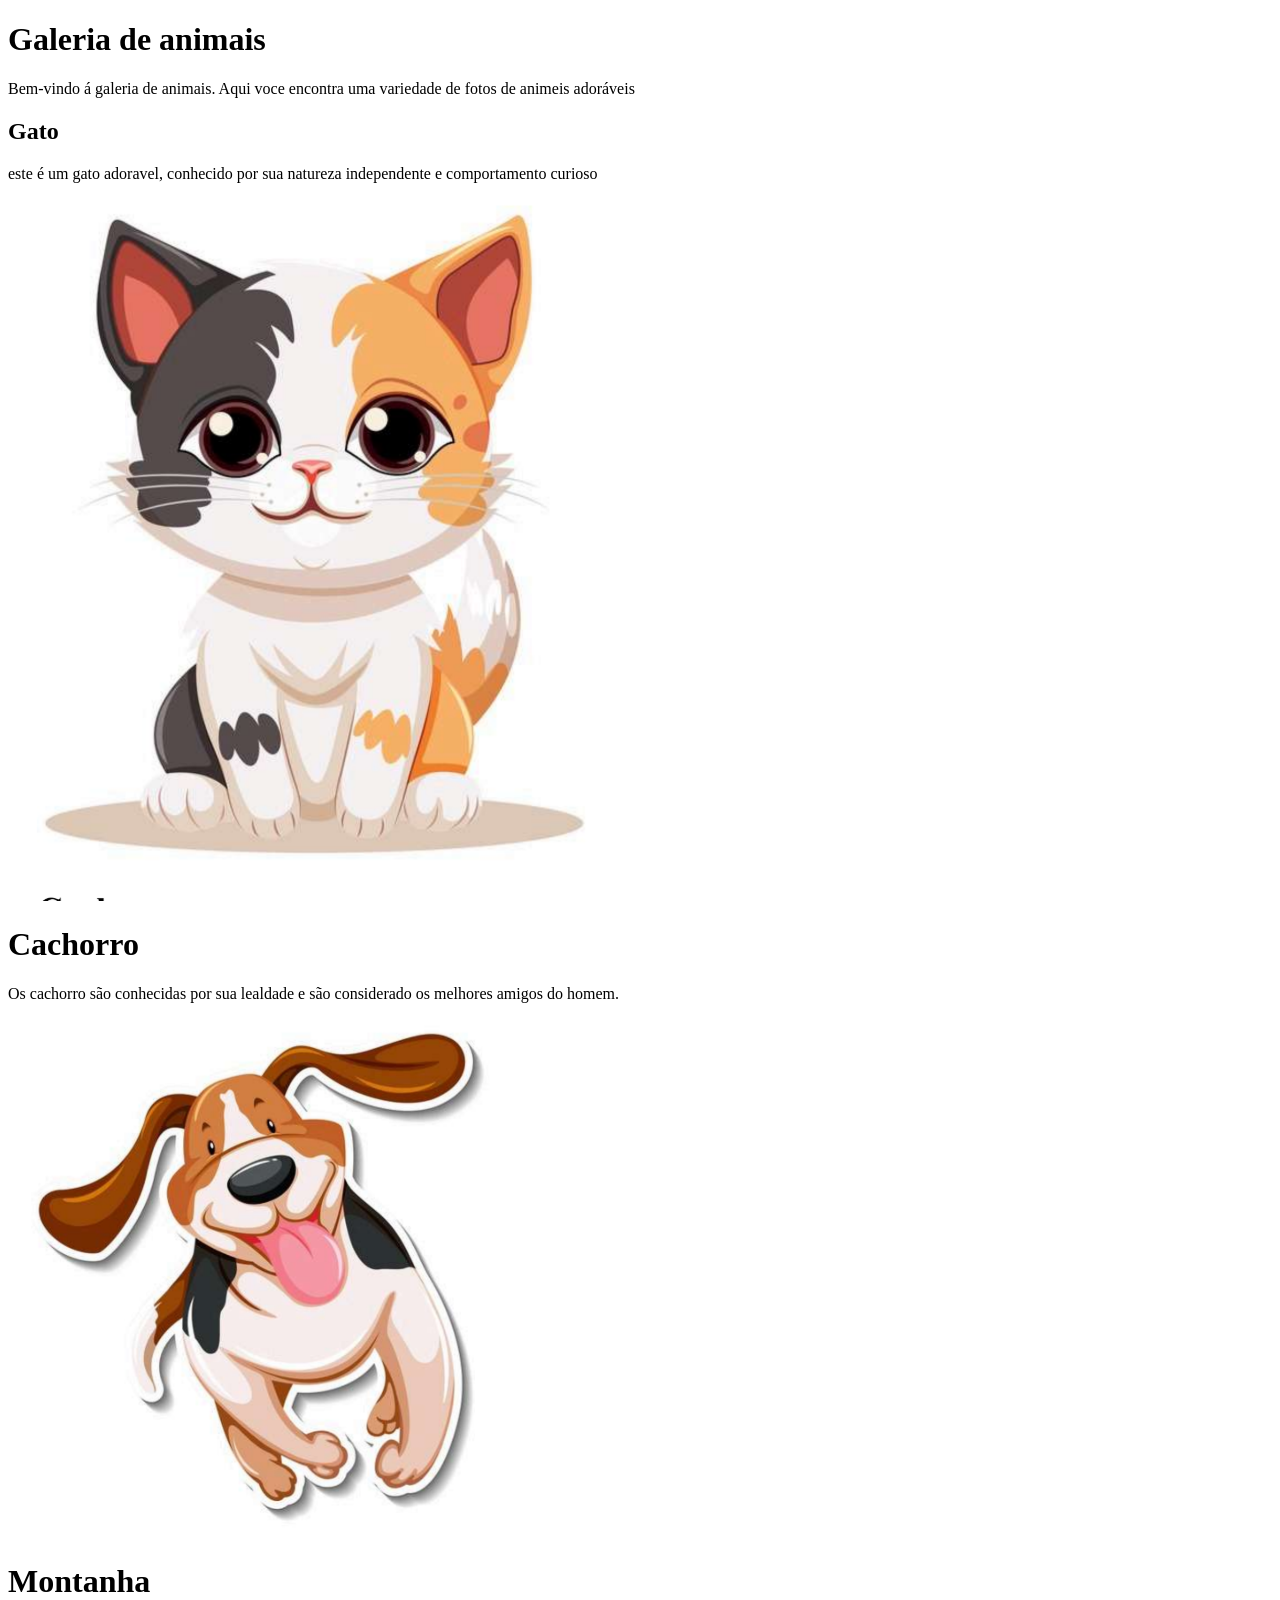
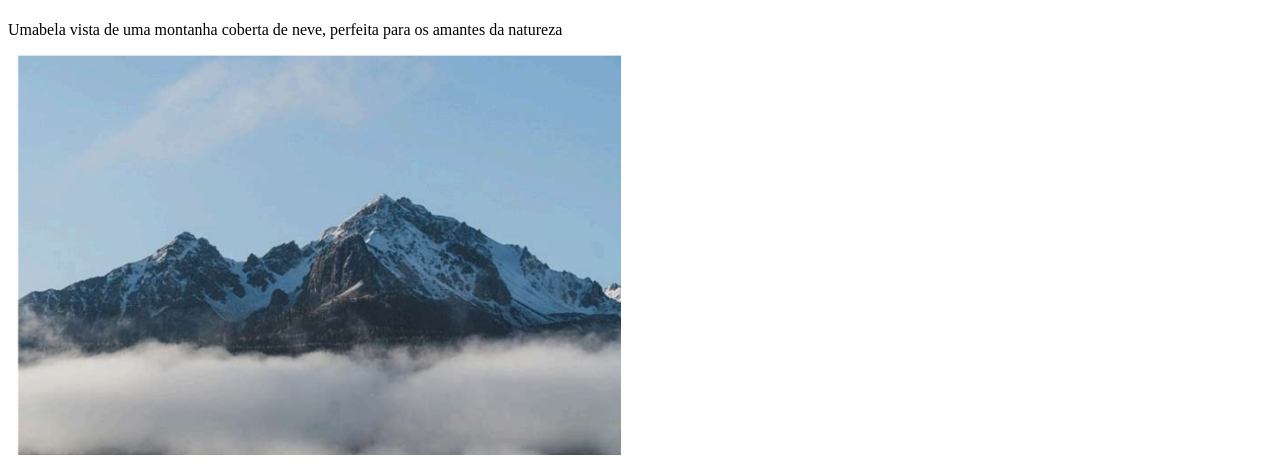
==== index.html @ adba2461 "html" ====
<!DOCTYPE html>
<html lang="pt-br">

<head>
    <meta charset="UTF-8">
    <meta name="viewport" content="width=device-width, initial-scale=1.0">
    <title>inicio</title>
</head>

<body>
    <h1>Galeria de animais</h1>
    <p>Bem-vindo á galeria de animais. Aqui voce encontra uma variedade de fotos de animeis adoráveis </p>
    <h2>Gato</h2>
    <p>este é um gato adoravel, conhecido por sua natureza independente e comportamento curioso</p>
    <img src="./img/gato.png" alt="">
    <h1>Cachorro</h1>
    <p>Os cachorro são conhecidas por sua lealdade e são considerado os melhores amigos do homem.</p>
    <img src="./img/cachorro.png" alt="">
    <h1>Montanha</h1>
    <p>Umabela vista de uma montanha coberta de neve, perfeita para os amantes da natureza</p>
    <img src="./img/montanha.png" alt="">

</body>

</html>
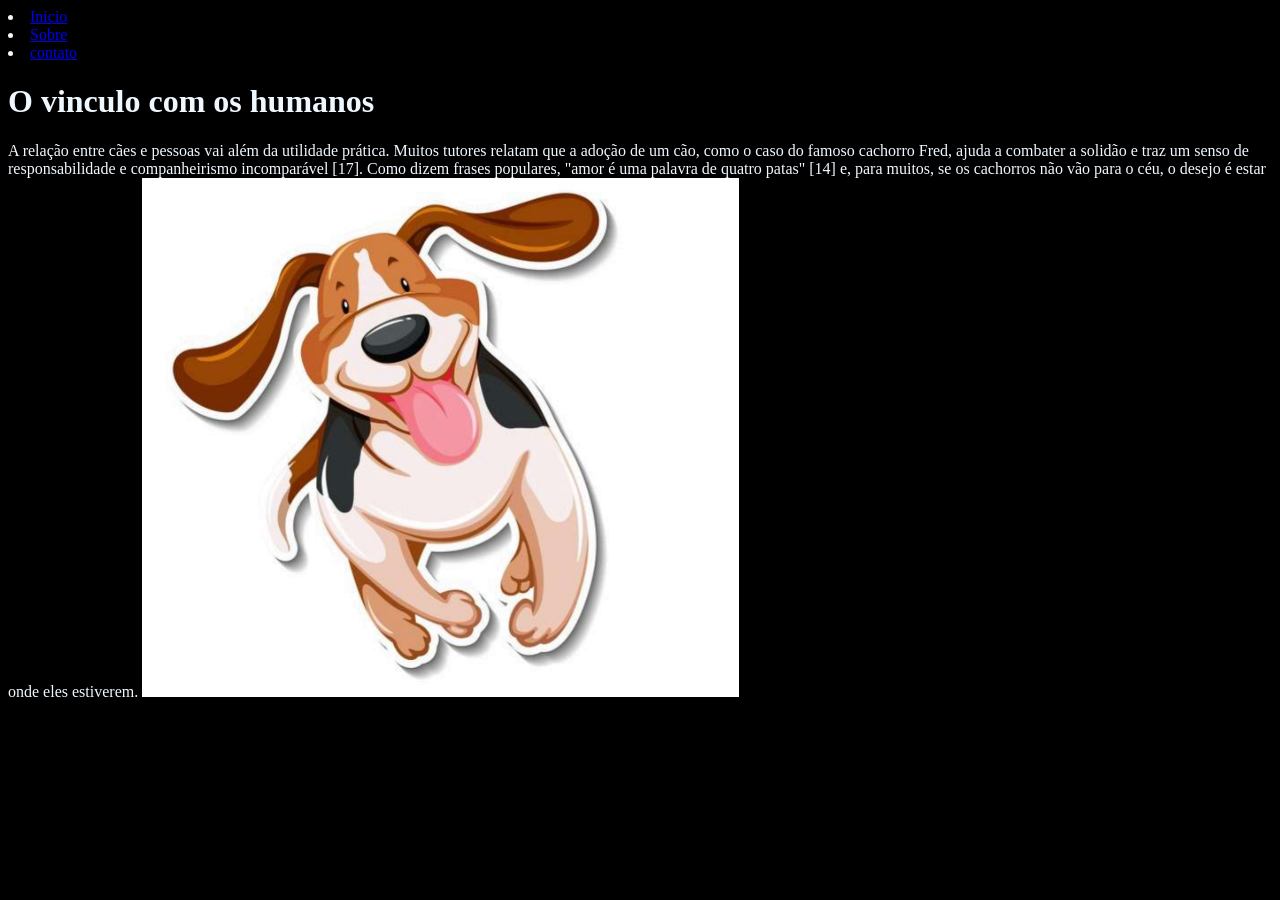
==== commit bdc8bc12: "atividade7" ====
--- a/index.html
+++ b/index.html
@@ -1,25 +1,49 @@
 <!DOCTYPE html>
 <html lang="pt-br">
-
 <head>
     <meta charset="UTF-8">
     <meta name="viewport" content="width=device-width, initial-scale=1.0">
     <title>inicio</title>
 </head>
-
-<body>
-    <h1>Galeria de animais</h1>
-    <p>Bem-vindo á galeria de animais. Aqui voce encontra uma variedade de fotos de animeis adoráveis </p>
-    <h2>Gato</h2>
-    <p>este é um gato adoravel, conhecido por sua natureza independente e comportamento curioso</p>
-    <img src="./img/gato.png" alt="">
-    <h1>Cachorro</h1>
-    <p>Os cachorro são conhecidas por sua lealdade e são considerado os melhores amigos do homem.</p>
+<body style="background-color: black; color: aliceblue;">
+ 
+    <li><a href="./index.html">Inicio</a></li>
+    <li><a href="./css.html">Sobre</a></li>
+    <li><a href="./contato.html">contato</a></li>
+    <h1>O vinculo com os humanos</h1>
+    <A 
+ 
     <img src="./img/cachorro.png" alt="">
-    <h1>Montanha</h1>
-    <p>Umabela vista de uma montanha coberta de neve, perfeita para os amantes da natureza</p>
-    <img src="./img/montanha.png" alt="">
-
-</body>
-
-</html>+ </ul>  
+ <head>
+     <p> 
+        A relação entre cães e pessoas vai além da utilidade prática. Muitos tutores relatam que a adoção de um cão, como o caso do famoso cachorro Fred, ajuda a combater a solidão e traz um senso de responsabilidade e companheirismo incomparável [17]. Como dizem frases populares, "amor é uma palavra de quatro patas" [14] e, para muitos, se os cachorros não vão para o céu, o desejo é estar onde eles estiverem.
+        <img src="./img/cachorro.png" alt="">
+    </p>
+<head>
+    <meta charset="UTF-8">
+    <meta nome="viewport" content="width=device-width,initial-scale=1.0">
+    <title>inicio<inicio>
+        <link rel="stylesheet" href ="./css/style.css">
+    </head>
+    <header> 
+    <nav>
+        <ul>
+            <li><a href="./index.html">inicio</a></li>
+            <li><a href="./contato.html">contato</a></li>
+            <li><a href="./html/css.html">sobre</a>
+                  </ul>
+                 </nav>
+                </header>
+              </main>
+              <p id="p1">
+        A relação entre cães e pessoas vai além da utilidade prática. Muitos tutores relatam que a adoção de um cão, como o caso do famoso cachorro Fred, ajuda a combater a solidão e traz um senso de responsabilidade e companheirismo incomparável [17]. Como dizem frases populares, "amor é uma palavra de quatro patas" [14] e, para muitos, se os cachorros não vão para o céu, o desejo é estar onde eles estiverem. </p>
+        <img src="./img/cachorro.png" alt="">
+        </main>
+        <footer>
+        rodapé
+        </footer>
+        </body>
+</html>
+</head> 
+</body>
--- a/css/style.css
+++ b/css/style.css
@@ -0,0 +1,10 @@
+a{
+    color: aqua;
+
+}
+#p1{
+    text-align: justify;
+}
+#p2{text-align: center;
+
+}
